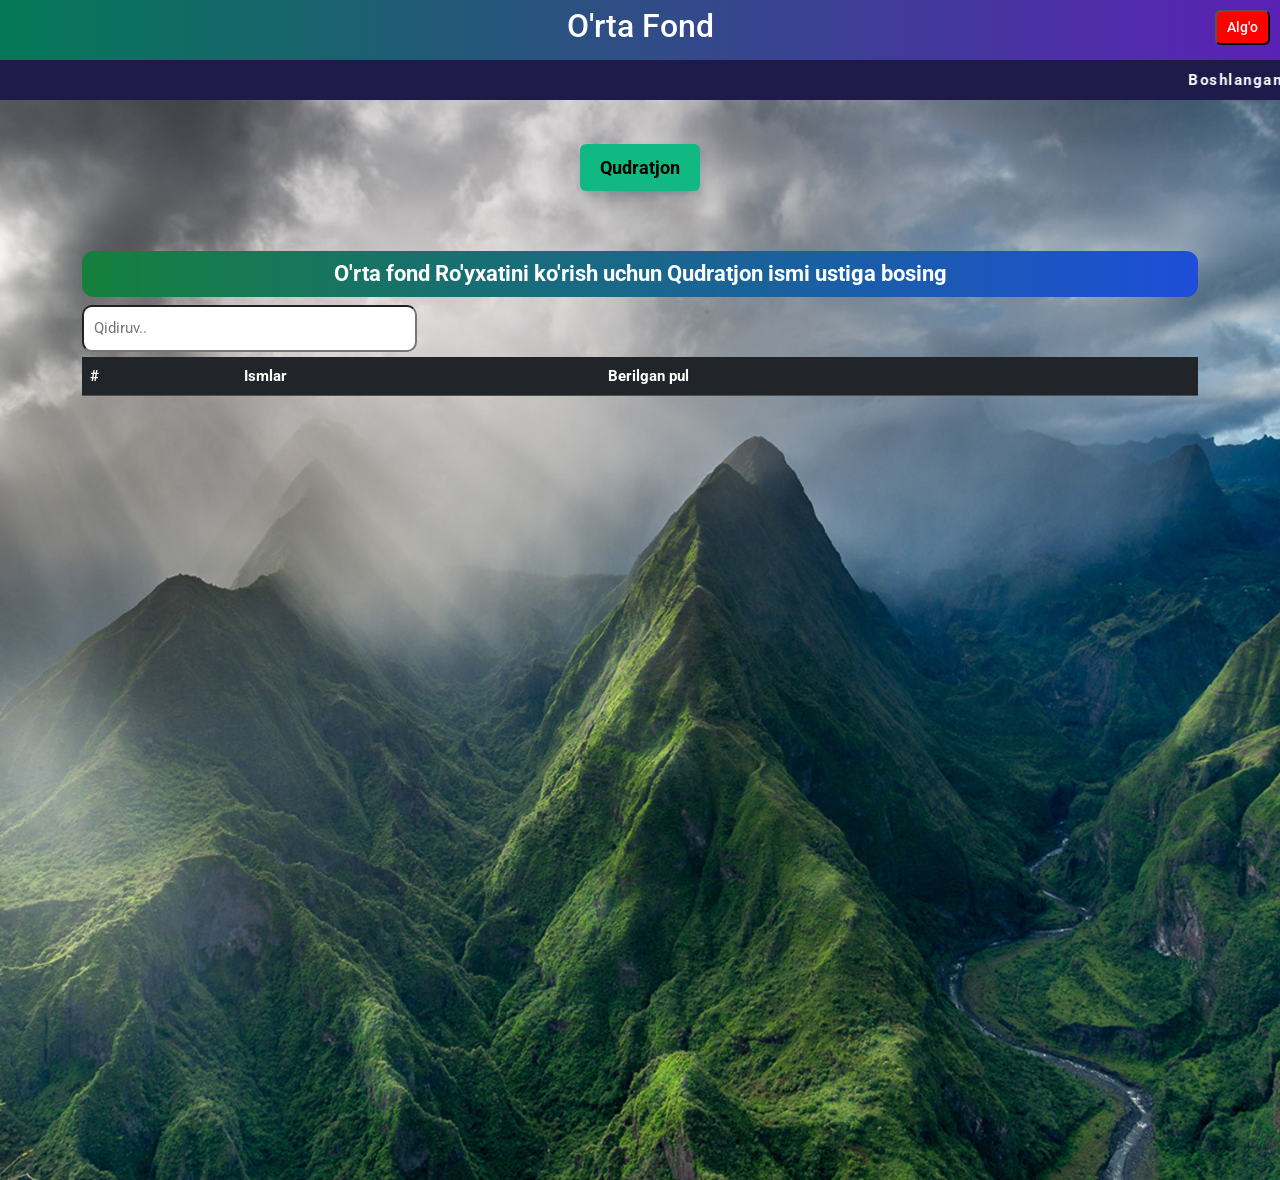
==== mashina/mashina.html @ 31e97ffe "first commit" ====
<!DOCTYPE html>
<html lang="en">
<head>
    <meta charset="UTF-8">
    <meta http-equiv="X-UA-Compatible" content="IE=edge">
    <meta name="viewport" content="width=device-width, initial-scale=1.0">
    <link rel="preconnect" href="https://fonts.googleapis.com">
    <link href="https://cdn.jsdelivr.net/npm/bootstrap@5.3.2/dist/css/bootstrap.min.css" rel="stylesheet" integrity="sha384-T3c6CoIi6uLrA9TneNEoa7RxnatzjcDSCmG1MXxSR1GAsXEV/Dwwykc2MPK8M2HN" crossorigin="anonymous">
    <link rel="preconnect" href="https://fonts.gstatic.com" crossorigin>
    <link href="https://fonts.googleapis.com/css2?family=Roboto&display=swap" rel="stylesheet">
    <link rel="stylesheet" href="../style.css">
    <title>Document</title>
</head>
<body>
    <header>
        <h2>O'rta Fond </h2>
        <a href="../index.html"><button style="position: absolute; top: 10px; right: 10px; font-size: 14px; font-weight: 500;  background-color: red; color: #fff; padding: 5px 10px; border-radius: 6px;">Alg'o</button></a>
    </header>
    <section><marquee>Boshlangan ishlar xayrli bulsin! Keyingi odamga to'plangan pullar birma bir qo'shilib boriladi!</marquee></section>
    
    <main>
        <div class="members">
           <button id="Qudratjon" >Qudratjon</button>
           <!-- <button id="Abdulaziz" >Abdulaziz</button>
           <button id="Azizbek" >Azizbek</button>
           <button id="Polatjon" >Po'latjon</button>
           <button id="Sultonbek" >Sultonbek</button>
           <button id="Xokimov" >Xokimov Xurshidbek</button>
           <button id="Ixtiyorjon" >Ixtiyorjon</button> -->
        </div>

        <div class="money-list">
         <div class="container">
        
           <div class="wrapper">
            <h1>O'rta fond Ro'yxatini ko'rish uchun Qudratjon ismi ustiga bosing</h1>
            
            
            <table class="table  table-striped table-hover  cd-table order-table">
                <input id="searchbar" type="text" class="cd-search table-filter" data-table="order-table" placeholder="Qidiruv.." />
                <thead class="table-dark" >
                  <tr>
                    <th scope="col">#</th>
                    <th scope="col">Ismlar</th>
                    <th scope="col">Berilgan pul</th>
                
                  </tr>
                </thead>
                <tbody class="table-group-divider" id='list'>
                    
                </tbody>
              </table>
           </div>
         </div>
        </div>
        
    </main>
    <script src="../mashina.js"></script>
    <script src="../search.js"></script>
</body>
</html>
---- style.css ----
*{
    margin: 0;
    padding: 0;
    box-sizing: border-box;
    font-family: 'Roboto', sans-serif;
}

:root{
    --main-color: #166534
}

header{
    width: 100%;
    height: 60px;
    display: flex;
    align-items: center;
    justify-content: center;
    background: linear-gradient(to right, #047857, #5b21b6);
    color: #ffffff;
    font-weight: 700;
    font-size: 24px;
}

main{
    width: 100%;
    height: 120vh;
    background-image: url("./images/bg.jpg");
    background-position: center;
    background-size: cover;
}

.members{
    display: flex;
    flex-wrap: wrap;
    gap: 20px;
    justify-content: center;
    align-items: center;
}

.members button{
    padding: 10px 20px;
    border: none;
    cursor: pointer;
    border-radius: 6px;
    background-color: #10b981;
    font-size: 18px;
    font-weight: 700;
    margin-top: 20px;
    -webkit-box-shadow: 4px 4px 8px 0px rgba(34, 60, 80, 0.2);
    -moz-box-shadow: 4px 4px 8px 0px rgba(34, 60, 80, 0.2);
    box-shadow: 4px 4px 8px 0px rgba(34, 60, 80, 0.2);
}

.members button:hover {
    background-color: #4ade80;
    transform: scale(1.1);
}

.container h1{
    display: flex;
    justify-content: center;
    background: linear-gradient(to right, #15803d, #1d4ed8);
    align-self: center;
    align-items: center;
    margin-top: 60px;
    padding: 10px 20px;
    border-radius: 12px;
    font-weight: 700;
    font-size: 22px;
    color: #ffffff;
    text-align: center;
}

section{
    background-color: #1e1b4b;
    height: 100%;
    display: flex;
    align-items: center;
    height: 40px;
}

section marquee{
    font-weight: 700;
    color: #ffffff;
    letter-spacing: 1.5px;
}

@media (max-width: 500px) {
    header{
        width: 100%;
        height: 60px;
     
    }

    body{
        height: 140vh;
    }
    
    main{
        width: 100%;
        height: 140vh;
        background-image: url("./images/bg.jpg");
        background-position: center;
        background-size: cover;
    }
    
    .members{
        display: flex;
        flex-wrap: wrap;
        gap: 10px;
        justify-content: center;
        align-items: center;
    }
    
    .members button{
        padding: 8px 16px;
        border: none;
        cursor: pointer;
        border-radius: 6px;
        background-color: #10b981;
        font-size: 16px;
        font-weight: 700;
        margin-top: 20px;
        -webkit-box-shadow: 4px 4px 8px 0px rgba(34, 60, 80, 0.2);
        -moz-box-shadow: 4px 4px 8px 0px rgba(34, 60, 80, 0.2);
        box-shadow: 4px 4px 8px 0px rgba(34, 60, 80, 0.2);
    }
    
    .members button:hover {
        background-color: #4ade80;
        transform: scale(1.1);
    }
    
    .container h1{
        display: flex;
        justify-content: center;
        background: linear-gradient(to right, #15803d, #1d4ed8);
        align-self: center;
        align-items: center;
        margin-top: 60px;
        padding: 10px 20px;
        border-radius: 12px;
        font-weight: 700;
        font-size: 22px;
        color: #ffffff;
        text-align: center;
    }

    input[type=text] {
        width: 60% !important;
        float: left;
        -webkit-transition: width 0.15s ease-in-out;
        transition: width 0.15s ease-in-out;
    }

    input[type=text]:focus {
        width: 100% !important;
        border: 1px solid #1d4ed8;
        outline: 1px solid #1d4ed8;
    
        
    }
}

#searchbar{
	/* margin-left: 15%; */
	padding:10px;
	border-radius: 10px;
    margin-bottom: 5px;
}

input[type=text] {
	width: 30%;
    float: left;
	-webkit-transition: width 0.15s ease-in-out;
	transition: width 0.15s ease-in-out;
}

/* When the input field gets focus,
		change its width to 100% */
input[type=text]:focus {
	width: 100%;
    border: 1px solid #1d4ed8;
    outline: 1px solid #1d4ed8;

    
}
 li{
    list-style: none;
}



.person  .hide{
display: none;	
z-index: -333;
}
.money .hide{
    display: none;	
    }
    .value  .hide {
        display: none;	
        }
        .number  .hide{
            display: none;	
            }



            
body{
  font-family: 'Roboto', sans-serif;
  font-style: normal;
  font-weight: 300;
  font-smoothing: antialiased;
-webkit-font-smoothing: antialiased;
-moz-osx-font-smoothing: grayscale;
  font-size: 15px;
  background: #eee;
}
.intro{
   background: #fff;
   padding: 60px 30px;
   color: #333;
   margin-bottom: 15px;
   line-height: 1.5;
   text-align: center;
}
.intro h1 {
   font-size: 18pt;
   padding-bottom: 15px;

}
.intro p{
   font-size: 14px;
}

.action{
   text-align: center;
   display: block;
   margin-top: 20px;
}

a.btn {
  text-decoration: none;
  color: #666;
   border: 2px solid #666;
   padding: 10px 15px;
   display: inline-block;
   margin-left: 5px;
}
a.btn:hover{
   background: #666;
   color: #fff;
    transition: .3s;
-webkit-transition: .3s;
}
.btn:before{
  font-family: FontAwesome;
  font-weight: normal;
  margin-right: 10px;
}
.github:before{content: "\f09b"}
.down:before{content: "\f019"}
.back:before{content:"\f112"}
.credit{
    background: #fff;
    padding: 12px;
    font-size: 9pt;
    text-align: center;
    color: #333;
    margin-top: 40px;

}
.credit span:before{
   font-family: FontAwesome;
   color: #e41b17;
   content: "\f004";


}
.credit a{
   color: #333;
   text-decoration: none;
}
.credit a:hover{
   color: #1DBF73; 
}
.credit a:hover:after{
    font-family: FontAwesome;
    content: "\f08e";
    font-size: 9pt;
    position: absolute;
    margin: 3px;
}


article li{
   color: #444;
   font-size: 15px;
   margin-left: 33px;
   line-height: 1.5;
   padding: 5px;
}
article h1,
article h2,
article h3,
article h4,
article p{
   padding: 14px;
   color: #333;
}
article p{
   font-size: 15px;
    line-height: 1.5;
}
 
@media only screen and (min-width: 720px){
    main{
      /* max-width: 720px; */
      margin-left: auto;
      margin-right: auto; 
      padding: 24px;
    }


}

.set-overlayer,
.set-glass,
.set-sticky {
	cursor: pointer;
	height: 45px;
	line-height: 45px;
	padding: 0 15px;
	color: #333;
	font-size: 16px;
}
.set-overlayer:after,
.set-glass:after,
.to-active:after,
.set-sticky:after {
	font-family: FontAwesome;
	font-size: 18pt;
	position: relative;
	float: right;
}
.set-overlayer:after,
.set-glass:after,
.set-sticky:after {
	content: "\f204";
	transition: .6s;
}

.to-active:after {
	content: "\f205";
	color: #008080;
	transition: .6s;
}
.set-overlayer,
.set-glass,
.set-sticky,
.source,
.theme-tray {
	margin: 10px;
	background: #f2f2f2;
	border-radius: 5px;
	border: 2px solid #f1f1f1;
	box-sizing: border-box;
}
/* Syntax Highlighter*/

pre.prettyprint {
	padding: 15px !important;
   margin: 10px;
	border: 0 !important;
  background: #f2f2f2;
  overflow: auto;
}

.source {
	white-space: pre;
	overflow: auto;
	max-height: 400px;
}
code{
    border:1px solid #ddd;
    padding: 2px;
    border-radius: 2px;
}


@media (max-width: 600px) {
    header h2{
        font-size: 16px;
    }
}
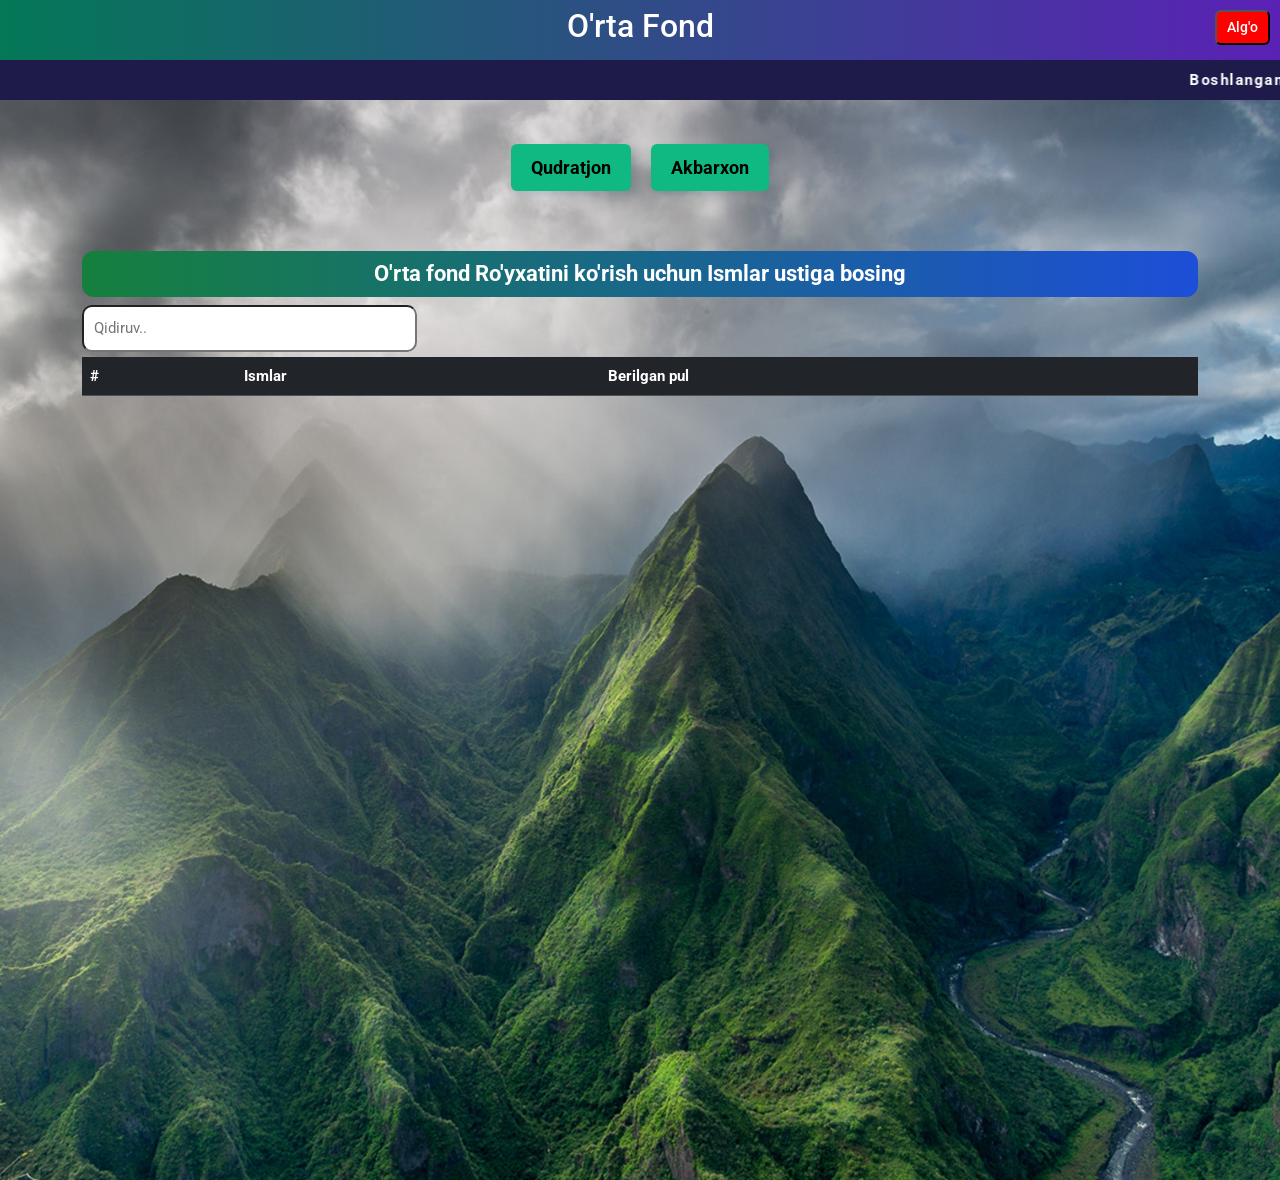
==== commit 6506ad6a: "Akbarxon" ====
--- a/mashina/mashina.html
+++ b/mashina/mashina.html
@@ -21,8 +21,8 @@
     <main>
         <div class="members">
            <button id="Qudratjon" >Qudratjon</button>
-           <!-- <button id="Abdulaziz" >Abdulaziz</button>
-           <button id="Azizbek" >Azizbek</button>
+           <button id="Akbarxon" >Akbarxon</button>
+           <!-- <button id="Azizbek" >Azizbek</button>
            <button id="Polatjon" >Po'latjon</button>
            <button id="Sultonbek" >Sultonbek</button>
            <button id="Xokimov" >Xokimov Xurshidbek</button>
@@ -33,7 +33,7 @@
          <div class="container">
         
            <div class="wrapper">
-            <h1>O'rta fond Ro'yxatini ko'rish uchun Qudratjon ismi ustiga bosing</h1>
+            <h1>O'rta fond Ro'yxatini ko'rish uchun Ismlar ustiga bosing</h1>
             
             
             <table class="table  table-striped table-hover  cd-table order-table">
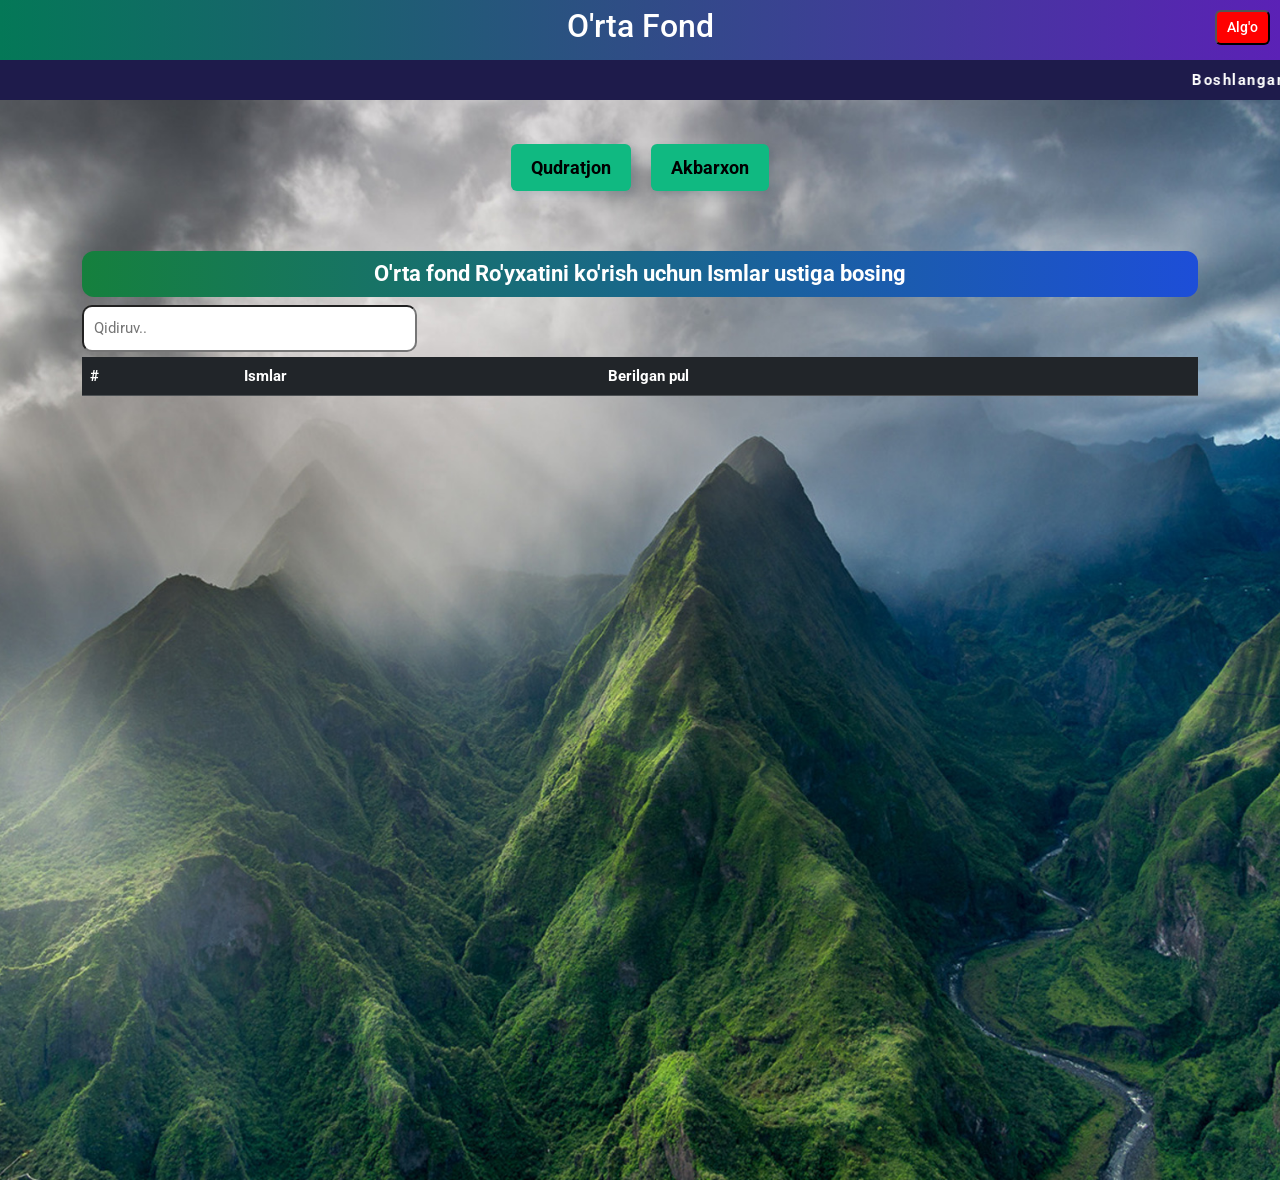
==== commit 59e21b1f: "second commit osh" ====
--- a/mashina/mashina.html
+++ b/mashina/mashina.html
@@ -22,11 +22,6 @@
         <div class="members">
            <button id="Qudratjon" >Qudratjon</button>
            <button id="Akbarxon" >Akbarxon</button>
-           <!-- <button id="Azizbek" >Azizbek</button>
-           <button id="Polatjon" >Po'latjon</button>
-           <button id="Sultonbek" >Sultonbek</button>
-           <button id="Xokimov" >Xokimov Xurshidbek</button>
-           <button id="Ixtiyorjon" >Ixtiyorjon</button> -->
         </div>
 
         <div class="money-list">
